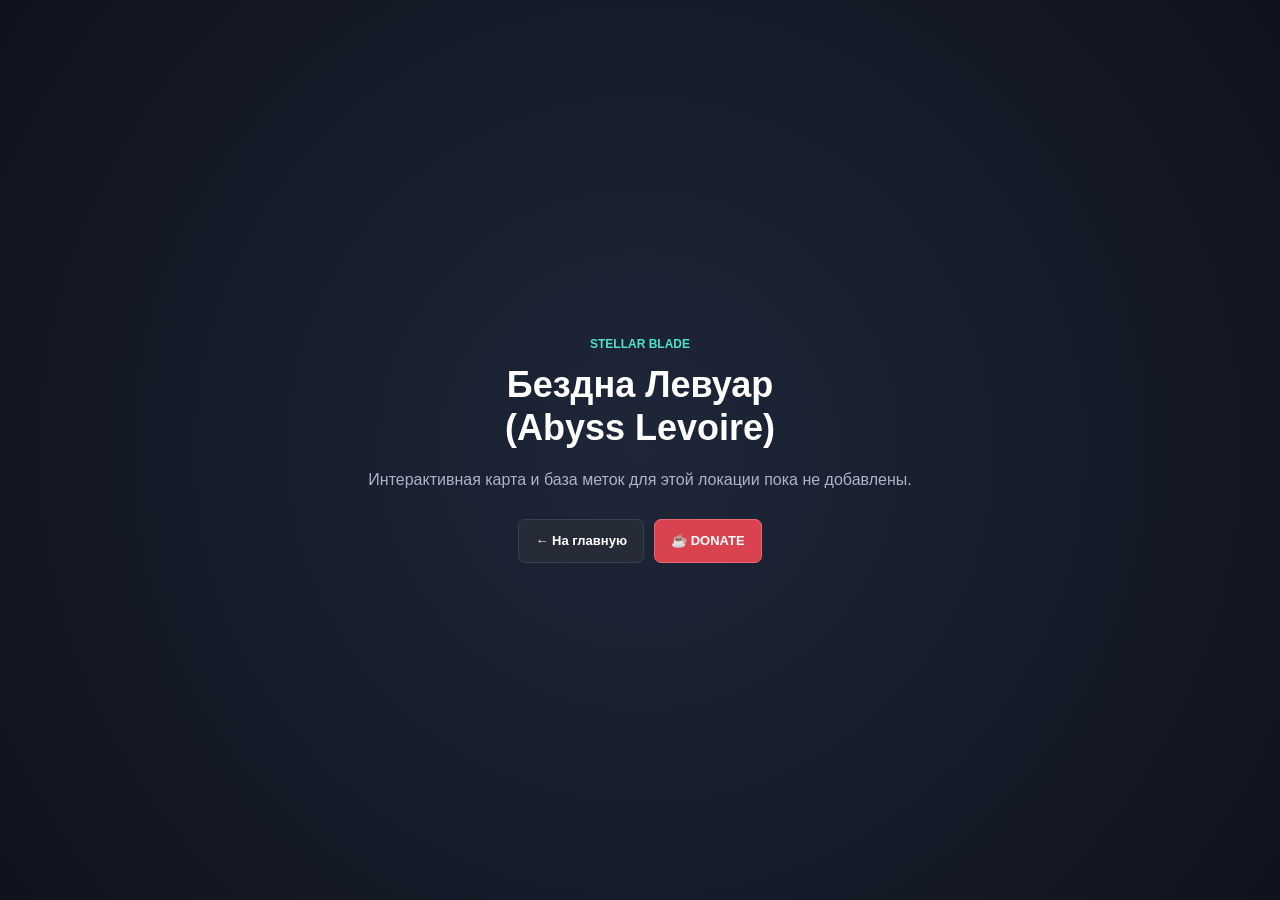
==== abyss_levoire.html @ 17b0b108 "update остальные карты" ====
<!DOCTYPE html>
<html lang="ru">
<head>
<meta charset="UTF-8">
<meta name="viewport" content="width=device-width, initial-scale=1.0">
<meta name="description" content="Интерактивная карта Stellar Blade — Бездна Левуар (Abyss Levoire).">
<link rel="icon" type="image/png" href="avatar-favicon.png">
<title>Интерактивная карта Stellar Blade — Бездна Левуар (Abyss Levoire)</title>
<style>
* { box-sizing:border-box; }
body {
    min-height:100vh; margin:0; padding:24px;
    display:grid; place-items:center;
    background:radial-gradient(circle at center, #1e2638 0%, #0f131d 100%);
    color:#e0e6ed; font-family:'Segoe UI',Tahoma,Geneva,Verdana,sans-serif;
}
main { width:min(100%, 560px); text-align:center; }
.eyebrow { margin:0 0 12px; color:#50e3c2; font-size:12px; font-weight:700; text-transform:uppercase; }
h1 { margin:0; color:#fff; font-size:clamp(25px, 6vw, 36px); line-height:1.2; }
.status { margin:18px 0 26px; color:#aab5c5; line-height:1.6; }
.actions { display:flex; justify-content:center; flex-wrap:wrap; gap:10px; }
.button {
    display:inline-flex; min-height:44px; align-items:center; justify-content:center;
    padding:10px 16px; border:1px solid #384152; border-radius:7px;
    background:#252b37; color:#fff; font-size:13px; font-weight:700;
    text-decoration:none; transition:filter .15s, transform .15s;
}
.button:hover { filter:brightness(1.15); transform:translateY(-1px); }
.button.donate { border-color:#ef6672; background:#d94350; }
</style>
</head>
<body>
<main>
    <p class="eyebrow">Stellar Blade</p>
    <h1>Бездна Левуар<br>(Abyss Levoire)</h1>
    <p class="status">Интерактивная карта и база меток для этой локации пока не добавлены.</p>
    <nav class="actions" aria-label="Навигация">
        <a class="button" href="index.html">← На главную</a>
        <a class="button donate" href="https://www.donationalerts.com/r/broskiplay" target="_blank" rel="noopener noreferrer">☕ DONATE</a>
    </nav>
</main>
</body>
</html>
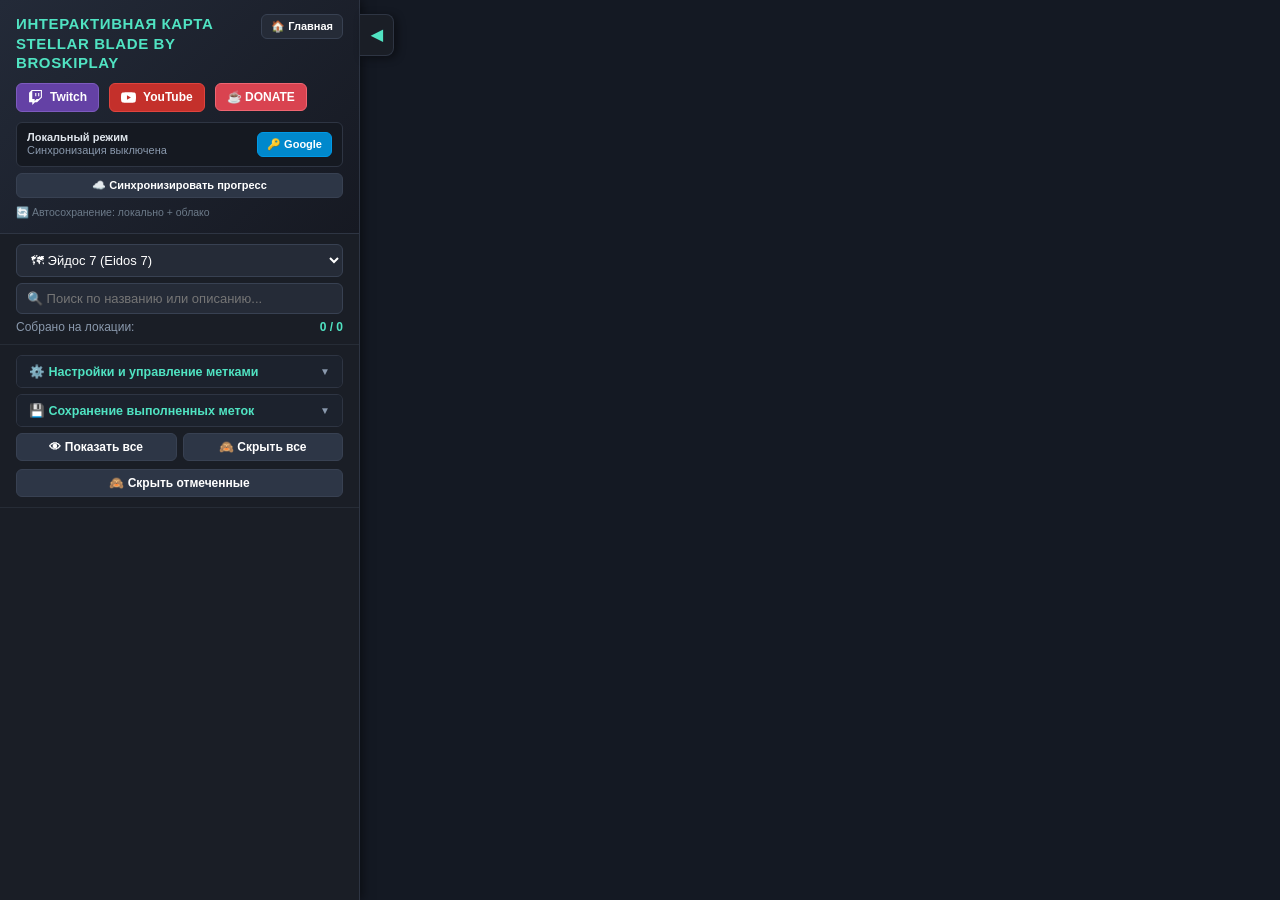
==== commit 99286c36: "update README.md" ====
--- a/abyss_levoire.html
+++ b/abyss_levoire.html
@@ -3,41 +3,1098 @@
 <head>
 <meta charset="UTF-8">
 <meta name="viewport" content="width=device-width, initial-scale=1.0">
+<link rel="icon" type="image/png" href="avatar-favicon.png">
 <meta name="description" content="Интерактивная карта Stellar Blade — Бездна Левуар (Abyss Levoire).">
-<link rel="icon" type="image/png" href="avatar-favicon.png">
-<title>Интерактивная карта Stellar Blade — Бездна Левуар (Abyss Levoire)</title>
+<title>Интерактивная карта Stellar Blade by BroskiPlay — Бездна Левуар (Abyss Levoire)</title>
+<script src="https://www.gstatic.com/firebasejs/10.8.0/firebase-app-compat.js"></script>
+<script src="https://www.gstatic.com/firebasejs/10.8.0/firebase-auth-compat.js"></script>
+<script src="https://www.gstatic.com/firebasejs/10.8.0/firebase-firestore-compat.js"></script>
+<script src="cloud-sync.js"></script>
+<link rel="stylesheet" href="https://unpkg.com/leaflet@1.9.4/dist/leaflet.css">
+<script src="https://unpkg.com/leaflet@1.9.4/dist/leaflet.js"></script>
 <style>
-* { box-sizing:border-box; }
-body {
-    min-height:100vh; margin:0; padding:24px;
-    display:grid; place-items:center;
-    background:radial-gradient(circle at center, #1e2638 0%, #0f131d 100%);
-    color:#e0e6ed; font-family:'Segoe UI',Tahoma,Geneva,Verdana,sans-serif;
-}
-main { width:min(100%, 560px); text-align:center; }
-.eyebrow { margin:0 0 12px; color:#50e3c2; font-size:12px; font-weight:700; text-transform:uppercase; }
-h1 { margin:0; color:#fff; font-size:clamp(25px, 6vw, 36px); line-height:1.2; }
-.status { margin:18px 0 26px; color:#aab5c5; line-height:1.6; }
-.actions { display:flex; justify-content:center; flex-wrap:wrap; gap:10px; }
-.button {
-    display:inline-flex; min-height:44px; align-items:center; justify-content:center;
-    padding:10px 16px; border:1px solid #384152; border-radius:7px;
-    background:#252b37; color:#fff; font-size:13px; font-weight:700;
-    text-decoration:none; transition:filter .15s, transform .15s;
-}
-.button:hover { filter:brightness(1.15); transform:translateY(-1px); }
-.button.donate { border-color:#ef6672; background:#d94350; }
+@font-face {
+    font-family: 'icomoon';
+    src: url('icons.woff?v=1') format('woff'), url('icons.ttf?v=1') format('truetype');
+    font-weight: normal; font-style: normal; font-display: block;
+}
+[class^="icon-"], [class*=" icon-"] {
+    font-family: 'icomoon' !important; speak: never; font-style: normal; font-weight: normal;
+    font-variant: normal; text-transform: none; line-height: 1;
+    -webkit-font-smoothing: antialiased; -moz-osx-font-smoothing: grayscale;
+}
+.icon-adams_clothes:before { content: "\e900"; color:#fff; }
+.icon-beta_core:before { content: "\e901"; color:#fff; }
+.icon-body_core:before { content: "\e902"; color:#fff; }
+.icon-boss:before { content: "\e903"; color:#fff; }
+.icon-box:before { content: "\e904"; color:#fff; }
+.icon-bulletin_board:before { content: "\e905"; color:#fff; }
+.icon-bulletin_board_request:before { content: "\e906"; color:#fff; }
+.icon-camp:before { content: "\e907"; color:#fff; }
+.icon-can:before { content: "\e908"; color:#fff; }
+.icon-data_bank:before { content: "\e909"; color:#fff; }
+.icon-drone_appearance:before { content: "\e90a"; color:#fff; }
+.icon-drone_upgrade_module:before { content: "\e90b"; color:#fff; }
+.icon-earrings:before { content: "\e90c"; color:#fff; }
+.icon-easter_egg:before { content: "\e90d"; color:#fff; }
+.icon-exospine:before { content: "\e90e"; color:#fff; }
+.icon-face_decoration:before { content: "\e90f"; color:#fff; }
+.icon-fast_travel:before { content: "\e910"; color:#fff; }
+.icon-fish:before { content: "\e911"; color:#fff; }
+.icon-gear:before { content: "\e912"; color:#fff; }
+.icon-hairstyle:before { content: "\e913"; color:#fff; }
+.icon-lilys_clothes:before { content: "\e914"; color:#fff; }
+.icon-lost_song:before { content: "\e915"; color:#fff; }
+.icon-main_quest:before { content: "\e916"; color:#fff; }
+.icon-memory_stick:before { content: "\e917"; color:#fff; }
+.icon-miscellaneous:before { content: "\e918"; color:#fff; }
+.icon-mission_item:before { content: "\e919"; color:#fff; }
+.icon-nano_suit:before { content: "\e91a"; color:#fff; }
+.icon-naytiba:before { content: "\e91b"; color:#fff; }
+.icon-omnibolt:before { content: "\e91c"; color:#fff; }
+.icon-passcode:before { content: "\e91d"; color:#fff; }
+.icon-photo_spot:before { content: "\e91e"; color:#fff; }
+.icon-point_of_interest:before { content: "\e91f"; color:#fff; }
+.icon-safehouse:before { content: "\e920"; color:#fff; }
+.icon-side_quest:before { content: "\e921"; color:#fff; }
+.icon-stellar_tear:before { content: "\e922"; color:#fff; }
+.icon-transition:before { content: "\e923"; color:#fff; }
+.icon-traversal:before { content: "\e924"; color:#fff; }
+.icon-tumbler_expansion_module:before { content: "\e925"; color:#fff; }
+.icon-vendor:before { content: "\e926"; color:#fff; }
+.icon-weapon_core:before { content: "\e927"; color:#fff; }
+
+.leaflet-control-attribution { display: none !important; }
+
+* { box-sizing:border-box; margin:0; padding:0; font-family:'Segoe UI',Tahoma,Geneva,Verdana,sans-serif; }
+body { display:flex; height:100vh; width:100vw; background:#141923; color:#e0e6ed; overflow:hidden; position:relative; }
+
+.social-links { display:flex; gap:10px; align-items:center; flex-wrap:wrap; }
+.social-btn {
+    display:inline-flex; align-items:center; gap:7px;
+    padding:6px 11px; border-radius:6px; font-size:12px; font-weight:700;
+    text-decoration:none; color:#fff; transition:transform .15s, filter .15s;
+    border:1px solid rgba(255,255,255,.15);
+}
+.social-btn:hover { transform:translateY(-1px); filter:brightness(1.12); }
+.social-btn svg { width:15px; height:15px; fill:currentColor; flex-shrink:0; }
+.social-twitch { background:#6441a5; border-color:#7d5bbe; }
+.social-youtube { background:#c4302b; border-color:#e0443e; }
+.social-donate { background:#d94350; border-color:#ef6672; }
+
+#sidebar {
+    width:360px; min-width:360px; height:100vh; background:#1a1e26;
+    border-right:1px solid #2e3543; display:flex; flex-direction:column;
+    z-index:1000; box-shadow:2px 0 10px rgba(0,0,0,.5);
+    transition:margin-left .3s ease; position:relative;
+}
+#sidebar.collapsed { margin-left:-360px; }
+
+#sidebar-toggle-btn {
+    position:fixed; top:14px; left:360px; z-index:1100;
+    width:34px; height:42px; background:#1a1e26; color:#50e3c2;
+    border:1px solid #2e3543; border-left:none; border-radius:0 8px 8px 0;
+    cursor:pointer; display:flex; align-items:center; justify-content:center;
+    font-size:15px; font-weight:bold; box-shadow:3px 2px 8px rgba(0,0,0,.45);
+    transition:left .3s ease, background .2s;
+}
+#sidebar-toggle-btn:hover { background:#252b37; }
+#sidebar.collapsed + #sidebar-toggle-btn { left:0; }
+
+.sidebar-header { padding:14px 16px; background:linear-gradient(135deg,#232a38,#161922); border-bottom:1px solid #2e3543; }
+.header-top-row { display:flex; align-items:flex-start; justify-content:space-between; gap:8px; margin-bottom:10px; }
+.sidebar-header h1 { font-size:15px; color:#50e3c2; line-height:1.3; text-transform:uppercase; letter-spacing:.6px; }
+.home-back-btn {
+    display:inline-flex; align-items:center; text-decoration:none; color:#fff; font-weight:600;
+    padding:5px 9px; border-radius:6px; font-size:11px; background:#252b37; border:1px solid #384152; flex-shrink:0;
+}
+.home-back-btn:hover { background:#3a4659; }
+.autosave-indicator { font-size:10.5px; color:#6c7a89; margin-top:8px; display:flex; align-items:center; justify-content:space-between; }
+.auth-mini-box { margin-top:10px; padding:8px 10px; background:#151921; border:1px solid #2e3543; border-radius:6px; display:flex; align-items:center; justify-content:space-between; gap:8px; }
+.auth-mini-info { display:flex; align-items:center; gap:8px; overflow:hidden; }
+.auth-mini-avatar { width:26px; height:26px; border-radius:50%; border:1px solid #50e3c2; display:none; flex-shrink:0; }
+.auth-mini-text { font-size:11px; color:#8a99ad; line-height:1.25; overflow:hidden; text-overflow:ellipsis; white-space:nowrap; }
+.auth-mini-text b { color:#e0e6ed; }
+.auth-mini-btn { width:auto !important; margin:0 !important; padding:5px 9px !important; font-size:11px !important; flex-shrink:0; }
+.cloud-sync-btn { margin:6px 0 0; padding:5px 8px; font-size:11px; }
+.cloud-sync-status { color:#8a99ad; font-size:11px; line-height:1.35; margin-top:5px; }
+
+.section { padding:10px 16px; border-bottom:1px solid #262c36; }
+select, input[type="text"], input[type="number"], textarea, button { width:100%; padding:7px 10px; background:#252b37; border:1px solid #384152; color:#fff; border-radius:6px; font-size:13px; margin-bottom:6px; }
+select:focus, input:focus, textarea:focus { outline:none; border-color:#50e3c2; }
+button { cursor:pointer; font-weight:600; transition:background .2s; background:#2d3646; }
+button:hover { background:#3a4659; }
+button.primary { background:#0088cc; border-color:#0099e6; }
+button.primary:hover { background:#0099e6; }
+button.success { background:#27ae60; border-color:#2ecc71; }
+button.success:hover { background:#2ecc71; }
+button.active-mode { background:#e67e22; border-color:#d35400; color:#fff; }
+.btn-group { display:flex; gap:6px; }
+.btn-group button { margin-bottom:0; padding:6px 8px; font-size:12px; }
+
+details.submenu { background:#151921; border:1px solid #2e3543; border-radius:6px; margin-bottom:6px; overflow:hidden; }
+details.submenu > summary { padding:8px 12px; cursor:pointer; font-weight:600; font-size:12.5px; color:#50e3c2; user-select:none; list-style:none; display:flex; align-items:center; justify-content:space-between; background:#1c222d; }
+details.submenu > summary::-webkit-details-marker { display:none; }
+details.submenu > summary::after { content:"▼"; font-size:10px; color:#8a99ad; transition:transform .2s; }
+details.submenu[open] > summary::after { transform:rotate(180deg); }
+details.submenu[open] > summary { border-bottom:1px solid #2e3543; }
+.submenu-body { padding:10px; font-size:12px; max-height:330px; overflow-y:auto; }
+
+details.nested-menu { background:#1a1f29; border:1px solid #283040; border-radius:5px; margin-bottom:6px; }
+details.nested-menu > summary { padding:6px 10px; cursor:pointer; font-weight:600; font-size:12px; color:#d0d7e1; user-select:none; list-style:none; display:flex; align-items:center; justify-content:space-between; }
+details.nested-menu > summary::-webkit-details-marker { display:none; }
+details.nested-menu > summary::after { content:"▸"; font-size:11px; color:#8a99ad; transition:transform .2s; }
+details.nested-menu[open] > summary::after { transform:rotate(90deg); }
+.nested-body { padding:8px 10px; border-top:1px solid #283040; }
+
+.calib-row { display:flex; align-items:center; justify-content:space-between; margin-bottom:5px; gap:4px; }
+.calib-row span { flex:1; color:#b0bac9; font-size:12px; }
+.calib-row button { width:auto; padding:3px 9px; margin:0; font-size:11px; }
+.filters-list { flex:1; overflow-y:auto; padding:8px 14px; display:grid; grid-template-columns:1fr; gap:4px; }
+.filter-item { display:flex; align-items:center; justify-content:space-between; padding:5px 9px; background:#232832; border-radius:6px; cursor:pointer; user-select:none; transition:background .15s; font-size:12.5px; }
+.filter-item:hover { background:#2c3340; }
+.filter-item.disabled { opacity:.38; }
+.filter-left { display:flex; align-items:center; gap:9px; overflow:hidden; }
+.filter-left span.cat-label { white-space:nowrap; overflow:hidden; text-overflow:ellipsis; }
+.filter-icon-box { width:24px; height:24px; border-radius:50%; display:flex; align-items:center; justify-content:center; font-size:12px; flex-shrink:0; border:1px solid rgba(255,255,255,.4); }
+.filter-icon-box span { display:block; line-height:1; }
+.badge { background:#161920; padding:2px 7px; border-radius:10px; font-size:11px; color:#8a99ad; flex-shrink:0; }
+#map { flex:1; height:100vh; background:#141923; }
+
+.custom-pin {
+    display:flex; align-items:center; justify-content:center;
+    width:28px; height:28px; border-radius:50% 50% 50% 0;
+    transform:rotate(-45deg); border:1.5px solid rgba(255,255,255,.85);
+    box-shadow:-2px 2px 5px rgba(0,0,0,.75); font-size:14px;
+    transition:transform .15s, opacity .2s, filter .2s, box-shadow .15s;
+}
+.custom-pin span { transform:rotate(45deg); display:inline-block; }
+.custom-pin:hover { transform:rotate(-45deg) scale(1.22); }
+.custom-pin.found { opacity:.32; filter:grayscale(85%); border-color:#666; }
+body.ctrl-pressed .custom-pin { cursor:move !important; box-shadow:0 0 10px #50e3c2; border-color:#50e3c2; }
+
+.leaflet-popup-content-wrapper { background:#1e232d; color:#fff; border:1px solid #384152; border-radius:8px; width:280px; }
+.leaflet-popup-content { margin:12px; width:254px !important; }
+.leaflet-popup-tip { background:#1e232d; }
+.popup-title { font-size:15px; font-weight:bold; margin-bottom:4px; color:#50e3c2; }
+.popup-cat { font-size:11px; color:#8a99ad; text-transform:uppercase; margin-bottom:8px; display:flex; align-items:center; gap:6px; }
+.popup-desc { font-size:12.5px; margin-bottom:10px; line-height:1.4; color:#d0d7e1; white-space:pre-line; }
+.popup-img { width:100%; border-radius:6px; margin-bottom:10px; border:1px solid #384152; cursor:zoom-in; display:block; }
+.popup-actions { display:flex; gap:8px; }
+.popup-actions button { padding:6px 10px; font-size:12px; margin:0; }
+.btn-found { background:#27ae60; border:none; }
+.btn-found:hover { background:#2ecc71; }
+.btn-delete { background:#c0392b; border:none; width:auto; }
+.btn-delete:hover { background:#e74c3c; }
+.panel-label { color:#50e3c2; font-weight:bold; margin-bottom:6px; }
+.panel-note { color:#8a99ad; font-size:11px; line-height:1.35; margin:4px 0 8px; }
+.status-msg { font-size:11px; padding:5px 8px; border-radius:4px; background:#12151c; color:#50e3c2; margin-top:6px; display:none; }
+@media (max-width:700px) {
+    body { height:100dvh; }
+    #sidebar {
+        position:absolute; inset:0 auto 0 0; width:min(360px, calc(100vw - 56px)); min-width:0;
+        height:100dvh; max-height:100dvh; overflow-y:auto; overscroll-behavior:contain;
+        transition:transform .3s ease;
+    }
+    #sidebar.collapsed { margin-left:0; transform:translateX(-100%); }
+    #sidebar-toggle-btn { top:max(12px, env(safe-area-inset-top)); left:min(360px, calc(100vw - 56px)); width:44px; height:48px; }
+    #map { height:100dvh; min-width:0; }
+    .leaflet-control-zoom a { width:44px; height:44px; line-height:44px; font-size:22px; }
+    select, input[type="text"], input[type="number"], textarea { min-height:44px; }
+    .btn-group button { min-height:44px; }
+    .filter-item { min-height:42px; }
+}
 </style>
 </head>
 <body>
-<main>
-    <p class="eyebrow">Stellar Blade</p>
-    <h1>Бездна Левуар<br>(Abyss Levoire)</h1>
-    <p class="status">Интерактивная карта и база меток для этой локации пока не добавлены.</p>
-    <nav class="actions" aria-label="Навигация">
-        <a class="button" href="index.html">← На главную</a>
-        <a class="button donate" href="https://www.donationalerts.com/r/broskiplay" target="_blank" rel="noopener noreferrer">☕ DONATE</a>
-    </nav>
-</main>
+
+<div id="sidebar">
+    <div class="sidebar-header">
+        <div class="header-top-row">
+            <h1>Интерактивная карта Stellar Blade by BroskiPlay</h1>
+            <a href="index.html" class="home-back-btn" title="Вернуться в главное меню">🏠 Главная</a>
+        </div>
+        <div class="social-links">
+            <a href="https://www.twitch.tv/broskiplay" target="_blank" rel="noopener noreferrer" class="social-btn social-twitch">
+                <svg viewBox="0 0 24 24"><path d="M11.571 4.714h1.715v5.143H11.57zm4.715 0H18v5.143h-1.714zM6 0L1.714 4.286v15.428h5.143V24l4.286-4.286h3.428L22.286 12V0zm14.571 11.143l-3.428 3.428h-3.429l-3 3v-3H6.857V1.714h13.714Z"/></svg>
+                <span>Twitch</span>
+            </a>
+            <a href="https://youtube.com/@broskiplayt" target="_blank" rel="noopener noreferrer" class="social-btn social-youtube">
+                <svg viewBox="0 0 24 24"><path d="M23.498 6.186a3.016 3.016 0 0 0-2.122-2.136C19.505 3.545 12 3.545 12 3.545s-7.505 0-9.377.505A3.017 3.017 0 0 0 .502 6.186C0 8.07 0 12 0 12s0 3.93.502 5.814a3.016 3.016 0 0 0 2.122 2.136c1.871.505 9.376.505 9.376.505s7.505 0 9.377-.505a3.015 3.015 0 0 0 2.122-2.136C24 15.93 24 12 24 12s0-3.93-.502-5.814zM9.545 15.568V8.432L15.818 12l-6.273 3.568z"/></svg>
+                <span>YouTube</span>
+            </a>
+            <a href="https://www.donationalerts.com/r/broskiplay" target="_blank" rel="noopener noreferrer" class="social-btn social-donate">☕ DONATE</a>
+        </div>
+        <div class="auth-mini-box">
+            <div class="auth-mini-info">
+                <img id="auth-avatar" class="auth-mini-avatar" src="" alt="Аватар пользователя">
+                <div id="auth-status" class="auth-mini-text"><b>Локальный режим</b><br><span>Синхронизация выключена</span></div>
+            </div>
+            <button id="auth-btn" class="primary auth-mini-btn" onclick="toggleGoogleAuth()">🔑 Google</button>
+        </div>
+        <button id="cloud-sync-btn" class="cloud-sync-btn" onclick="syncProgressToCloud()">☁️ Синхронизировать прогресс</button>
+        <div id="cloud-sync-status" class="cloud-sync-status" aria-live="polite"></div>
+        <div class="autosave-indicator">
+            <span>🔄 Автосохранение: локально + облако</span>
+            <span id="autosave-time"></span>
+        </div>
+    </div>
+
+    <div class="section">
+        <!-- Быстрый переход между отдельными HTML-файлами локаций -->
+        <select id="page-nav-selector" onchange="window.location.href = this.value">
+            <option value="eidos7.html">🗺 Эйдос 7 (Eidos 7)</option>
+            <option value="xion.html">🗺 Город Ксион (Xion City)</option>
+            <option value="wasteland.html">🗺 Пустошь (Wasteland)</option>
+            <option value="altess_levoire.html">🗺 Атлесс Левуар (Altess Levoire)</option>
+            <option value="matrix11.html">🗺 Матрица 11 (Matrix 11)</option>
+            <option value="great_desert.html">🗺 Великая пустыня (Great Desert)</option>
+            <option value="abyss_levoire.html">🗺 Бездна Левуар (Abyss Levoire)</option>
+            <option value="spire4.html">🗺 Шпиль 4 (Spire 4)</option>
+            <option value="eidos9.html">🗺 Эйдос 9 (Eidos 9)</option>
+        </select>
+        <input type="text" id="search-input" placeholder="🔍 Поиск по названию или описанию...">
+        <div style="font-size:12px;color:#8a99ad;display:flex;justify-content:space-between;">
+            <span>Собрано на локации:</span>
+            <b id="progress-counter" style="color:#50e3c2;">0 / 0</b>
+        </div>
+    </div>
+
+    <div class="section">
+        <details class="submenu">
+            <summary>⚙️ Настройки и управление метками</summary>
+            <div class="submenu-body">
+                <button id="toggle-add-btn" onclick="toggleAddMode()" style="margin-bottom:6px;">+ Добавить свою метку на карту</button>
+                <div class="panel-note">💡 Зажмите клавишу <b>Ctrl</b> и перетащите любую метку мышью, чтобы вручную настроить её местоположение.</div>
+
+                <details class="nested-menu">
+                    <summary>🔧 Подгонка и масштаб всех меток</summary>
+                    <div class="nested-body">
+                        <div class="calib-row"><span>Сдвиг по X:</span>
+                            <button onclick="shiftAllMarkers(-75,0)">◀◀</button><button onclick="shiftAllMarkers(-15,0)">◀</button>
+                            <button onclick="shiftAllMarkers(15,0)">▶</button><button onclick="shiftAllMarkers(75,0)">▶▶</button>
+                        </div>
+                        <div class="calib-row"><span>Сдвиг по Y:</span>
+                            <button onclick="shiftAllMarkers(0,75)">▲▲</button><button onclick="shiftAllMarkers(0,15)">▲</button>
+                            <button onclick="shiftAllMarkers(0,-15)">▼</button><button onclick="shiftAllMarkers(0,-75)">▼▼</button>
+                        </div>
+                        <div class="calib-row"><span>Ширина (X):</span>
+                            <button onclick="scaleMarkersAxis(0.98,1)">➖ Уже</button><button onclick="scaleMarkersAxis(1.02,1)">➕ Шире</button>
+                        </div>
+                        <div class="calib-row"><span>Высота (Y):</span>
+                            <button onclick="scaleMarkersAxis(1,0.98)">➖ Ниже</button><button onclick="scaleMarkersAxis(1,1.02)">➕ Выше</button>
+                        </div>
+                    </div>
+                </details>
+
+                <details class="nested-menu">
+                    <summary>📌 Управление импортированными метками</summary>
+                    <div class="nested-body">
+                        <label for="shift-step" style="display:block;margin-bottom:4px;color:#b0bac9;">Шаг сдвига (пиксели):</label>
+                        <input type="number" id="shift-step" value="25" min="1" step="1">
+                        <div class="calib-row"><span>По X (влево/вправо):</span>
+                            <button onclick="shiftImported(-1,0)">◀</button>
+                            <button onclick="shiftImported(1,0)">▶</button>
+                        </div>
+                        <div class="calib-row"><span>По Y (вверх/вниз):</span>
+                            <button onclick="shiftImported(0,1)">▲</button>
+                            <button onclick="shiftImported(0,-1)">▼</button>
+                        </div>
+                        <hr style="border-color:#283040;margin:8px 0;">
+                        <button onclick="mirrorImportedX()">⇄ Отразить по X (лево ↔ право)</button>
+                        <button onclick="mirrorImportedY()">⇅ Отразить по Y (верх ↔ низ)</button>
+                        <button onclick="resetImportedTransforms()">↩ Сбросить сдвиги и отражения</button>
+                        <hr style="border-color:#283040;margin:8px 0;">
+                        <button onclick="reloadDefaultMarkersFromFile()" class="primary">🔄 Перезагрузить метки из файла карты</button>
+                        <button onclick="deleteImportedMarkers()" style="background:#922b21;border-color:#c0392b;">🗑 Удалить импортированные метки</button>
+                    </div>
+                </details>
+
+                <details class="nested-menu">
+                    <summary>🗂 База меток этой карты (JSON)</summary>
+                    <div class="nested-body">
+                        <div class="panel-note">При импорте любые метки из файла автоматически привязываются к этой карте!</div>
+                        <div class="btn-group">
+                            <button onclick="exportData()">💾 Сохранить базу как...</button>
+                            <button onclick="document.getElementById('import-file').click()" class="primary">📂 Импорт базы</button>
+                        </div>
+                        <input type="file" id="import-file" style="display:none" accept=".json,application/json">
+                    </div>
+                </details>
+            </div>
+        </details>
+
+        <details class="submenu">
+            <summary>💾 Сохранение выполненных меток</summary>
+            <div class="submenu-body">
+                <div class="panel-label">Сохранение прогресса этой карты:</div>
+                <div class="btn-group" style="margin-bottom:6px;">
+                    <button class="success" onclick="exportFoundProgress()">💾 Сохранить как...</button>
+                    <button class="primary" onclick="document.getElementById('import-found-file').click()">📂 Загрузить</button>
+                </div>
+                <input type="file" id="import-found-file" style="display:none" accept=".json,application/json">
+                <div class="btn-group" style="margin-bottom:6px;">
+                    <button onclick="saveQuickCheckpoint()">📌 Сохранить сейв как...</button>
+                    <button onclick="loadQuickCheckpoint()">🔄 Из кэша</button>
+                </div>
+                <button onclick="resetFoundProgress()" style="background:#5c2828;border-color:#7d3434;font-size:11px;padding:5px;">✖ Сбросить выполненные метки</button>
+                <div id="status-msg" class="status-msg"></div>
+            </div>
+        </details>
+
+        <div class="btn-group">
+            <button onclick="setAllCategories(true)">👁 Показать все</button>
+            <button onclick="setAllCategories(false)">🙈 Скрыть все</button>
+        </div>
+        <div class="btn-group" style="margin-top: 8px;">
+            <button id="hide-found-markers-btn" onclick="toggleFoundMarkersVisibility()" aria-pressed="false">🙈 Скрыть отмеченные</button>
+        </div>
+    </div>
+
+    <div class="filters-list" id="filters-container"></div>
+</div>
+
+<button id="sidebar-toggle-btn" onclick="toggleSidebar()" title="Скрыть / показать боковое меню">◀</button>
+<div id="map"></div>
+
+<script>
+</script>
+
+<script>
+// =========================================================================
+// НАСТРОЙКИ ТЕКУЩЕЙ КАРТЫ
+// =========================================================================
+const CURRENT_MAP_CONFIG = {
+    id: "abyss-levoire",
+    name: "Бездна Левуар (Abyss Levoire)",
+    htmlFile: "abyss_levoire.html",
+    markersFile: "stellar_blade_abyss-levoire_markers.json",
+    image: "maps/Abyss Levoire.png",
+    width: 6585,
+    height: 9716,
+    sourceWidth: 8192,
+    sourceHeight: 8192
+};
+
+// Изолированные ключи памяти браузера ТОЛЬКО для этой карты (чтобы карты никогда не смешивались!)
+const STORAGE_KEY_MARKERS    = `sb_markers_${CURRENT_MAP_CONFIG.id}`;
+const STORAGE_KEY_FOUND      = `sb_found_${CURRENT_MAP_CONFIG.id}`;
+const STORAGE_KEY_CHECKPOINT = `sb_checkpoint_${CURRENT_MAP_CONFIG.id}`;
+
+const CATEGORIES = {
+    camp:{name:"Лагерь (Camp)",iconClass:"icon-camp",color:"#27ae60"},
+    fast_travel:{name:"Быстрое перемещение",iconClass:"icon-fast_travel",color:"#2ecc71"},
+    safehouse:{name:"Убежище (Safehouse)",iconClass:"icon-safehouse",color:"#16a085"},
+    can:{name:"Банка (Can)",iconClass:"icon-can",color:"#e74c3c"},
+    nano_suit:{name:"Нанокостюм (Nano Suit)",iconClass:"icon-nano_suit",color:"#9b59b6"},
+    exospine:{name:"Экзохребет (Exospine)",iconClass:"icon-exospine",color:"#d35400"},
+    gear:{name:"Модуль (Gear)",iconClass:"icon-gear",color:"#e67e22"},
+    body_core:{name:"Ядро тела (Body Core)",iconClass:"icon-body_core",color:"#2980b9"},
+    beta_core:{name:"Бета-ядро (Beta Core)",iconClass:"icon-beta_core",color:"#3498db"},
+    weapon_core:{name:"Ядро оружия (Weapon Core)",iconClass:"icon-weapon_core",color:"#c0392b"},
+    tumbler_expansion_module:{name:"Расширение фляги (Tumbler)",iconClass:"icon-tumbler_expansion_module",color:"#1abc9c"},
+    drone_upgrade_module:{name:"Модуль улучшения дрона",iconClass:"icon-drone_upgrade_module",color:"#00cec9"},
+    omnibolt:{name:"Омниболт (Omnibolt)",iconClass:"icon-omnibolt",color:"#f39c12"},
+    box:{name:"Ящик / Сундук (Box)",iconClass:"icon-box",color:"#d68910"},
+    passcode:{name:"Пароль / Код (Passcode)",iconClass:"icon-passcode",color:"#f1c40f"},
+    memory_stick:{name:"Флешка (Memory Stick)",iconClass:"icon-memory_stick",color:"#546de5"},
+    data_bank:{name:"Банк данных (Data Bank)",iconClass:"icon-data_bank",color:"#546de5"},
+    lost_song:{name:"Забытая песня (Lost Song)",iconClass:"icon-lost_song",color:"#e056fd"},
+    boss:{name:"Босс (Boss)",iconClass:"icon-boss",color:"#b71540"},
+    naytiba:{name:"Элитный Найтиба (Naytiba)",iconClass:"icon-naytiba",color:"#eb2f06"},
+    main_quest:{name:"Сюжетное задание",iconClass:"icon-main_quest",color:"#f6b93b"},
+    side_quest:{name:"Побочное задание",iconClass:"icon-side_quest",color:"#4a69bd"},
+    bulletin_board:{name:"Доска объявлений",iconClass:"icon-bulletin_board",color:"#60a3bc"},
+    bulletin_board_request:{name:"Запрос с доски",iconClass:"icon-bulletin_board_request",color:"#3c6382"},
+    mission_item:{name:"Квестовый предмет",iconClass:"icon-mission_item",color:"#fa983a"},
+    vendor:{name:"Торговец (Vendor)",iconClass:"icon-vendor",color:"#78e08f"},
+    fish:{name:"Рыбалка (Fish)",iconClass:"icon-fish",color:"#0a3d62"},
+    stellar_tear:{name:"Звездная слеза (Stellar Tear)",iconClass:"icon-stellar_tear",color:"#686de0"},
+    photo_spot:{name:"Фото-точка (Photo Spot)",iconClass:"icon-photo_spot",color:"#ff7979"},
+    earrings:{name:"Серьги (Earrings)",iconClass:"icon-earrings",color:"#badc58"},
+    face_decoration:{name:"Украшение лица",iconClass:"icon-face_decoration",color:"#f9ca24"},
+    hairstyle:{name:"Прическа (Hairstyle)",iconClass:"icon-hairstyle",color:"#f0932b"},
+    adams_clothes:{name:"Одежда Адама",iconClass:"icon-adams_clothes",color:"#95afc0"},
+    lilys_clothes:{name:"Одежда Лили",iconClass:"icon-lilys_clothes",color:"#ffbe76"},
+    drone_appearance:{name:"Облик дрона",iconClass:"icon-drone_appearance",color:"#7ed6df"},
+    point_of_interest:{name:"Точка интереса (POI)",iconClass:"icon-point_of_interest",color:"#636e72"},
+    transition:{name:"Переход между зонами",iconClass:"icon-transition",color:"#2d3436"},
+    traversal:{name:"Препятствие / Путь",iconClass:"icon-traversal",color:"#718093"},
+    easter_egg:{name:"Пасхалка (Easter Egg)",iconClass:"icon-easter_egg",color:"#8c7ae6"},
+    miscellaneous:{name:"Разное (Misc)",iconClass:"icon-miscellaneous",color:"#576574"}
+};
+
+let addMode = false;
+let mapInstance = null;
+let imageOverlay = null;
+const markersLayer = L.layerGroup();
+let markersData = loadJSON(STORAGE_KEY_MARKERS, []);
+let foundIds = loadJSON(STORAGE_KEY_FOUND, []);
+let activeCategories = Object.keys(CATEGORIES).reduce((acc,key)=>({...acc,[key]:true}),{});
+let hideFoundMarkers = false;
+const auth = firebase.auth();
+
+function loadJSON(key, fallback) {
+    try {
+        const parsed = JSON.parse(localStorage.getItem(key));
+        return parsed ?? fallback;
+    } catch (_) {
+        return fallback;
+    }
+}
+
+function toggleSidebar() {
+    const sidebar = document.getElementById("sidebar");
+    const btn = document.getElementById("sidebar-toggle-btn");
+    const isCollapsed = sidebar.classList.toggle("collapsed");
+    btn.textContent = isCollapsed ? "▶" : "◀";
+    setTimeout(() => {
+        if (mapInstance) mapInstance.invalidateSize();
+    }, 320);
+}
+
+if (window.matchMedia("(max-width: 700px)").matches) {
+    document.getElementById("sidebar").classList.add("collapsed");
+    document.getElementById("sidebar-toggle-btn").textContent = "▶";
+}
+
+function sanitizeMarkersList(list) {
+    return list
+        .filter(marker => marker && typeof marker === "object" && Number.isFinite(Number(marker.lat)) && Number.isFinite(Number(marker.lng)))
+        .map(marker => ({
+            ...marker,
+            id: marker.id ?? makeUniqueId(),
+            map: CURRENT_MAP_CONFIG.id,
+            lat: Number(marker.lat),
+            lng: Number(marker.lng),
+            category: CATEGORIES[marker.category] ? marker.category : "miscellaneous",
+            title: String(marker.title || CATEGORIES[marker.category]?.name || "Импортированная метка"),
+            desc: String(marker.desc || "")
+        }));
+}
+
+function normalizeFoundIds(ids) {
+    const markerIds = new Map(markersData.map(marker => [String(marker.id), marker.id]));
+    return Array.from(new Set(ids.map(id => markerIds.get(String(id)) ?? id)));
+}
+
+function setCloudSyncStatus(text) {
+    const status = document.getElementById("cloud-sync-status");
+    if (status) status.textContent = text;
+}
+
+async function loadPreboundMarkers() {
+    if (CURRENT_MAP_CONFIG.markersFile) {
+        const rawName = CURRENT_MAP_CONFIG.markersFile;
+        // Пробуем разные варианты кодирования пробелов и восклицательного знака для GitHub Pages
+        const urlsToTry = [
+            rawName,
+            encodeURI(rawName),
+            encodeURIComponent(rawName).replace(/!/g, "%21"),
+            "./" + rawName.replace(/ /g, "%20").replace(/!/g, "%21")
+        ];
+
+        for (const url of urlsToTry) {
+            try {
+                const response = await fetch(url + "?v=" + Date.now(), { cache: "no-store" });
+                if (response.ok) {
+                    const json = await response.json();
+                    const list = Array.isArray(json) ? json : json.markers;
+                    if (Array.isArray(list) && list.length > 0) {
+                        const fileMarkers = sanitizeMarkersList(list).map(marker => ({
+                            ...marker,
+                            lat: Number((marker.lat * CURRENT_MAP_CONFIG.height / CURRENT_MAP_CONFIG.sourceHeight).toFixed(2)),
+                            lng: Number((marker.lng * CURRENT_MAP_CONFIG.width / CURRENT_MAP_CONFIG.sourceWidth).toFixed(2))
+                        }));
+                        const cached = loadJSON(STORAGE_KEY_MARKERS, []);
+                        const customUserMarkers = Array.isArray(cached) ? cached.filter(marker => marker && marker.imported === false) : [];
+                        markersData = fileMarkers.concat(customUserMarkers);
+                        foundIds = normalizeFoundIds(foundIds);
+                        saveMarkers();
+                        renderMarkers();
+                        renderFilters();
+                        console.log(`✅ Загружено ${fileMarkers.length} меток из ${url}`);
+                        return;
+                    }
+                }
+            } catch (err) {
+                // Пробуем следующий вариант URL
+            }
+        }
+        console.error("❌ Не удалось найти JSON-файл ни по одному пути:", urlsToTry);
+    }
+
+    const cached = loadJSON(STORAGE_KEY_MARKERS, []);
+    if (Array.isArray(cached) && cached.length > 0) {
+        markersData = sanitizeMarkersList(cached);
+        foundIds = normalizeFoundIds(foundIds);
+        renderMarkers();
+        renderFilters();
+    }
+}
+
+async function reloadDefaultMarkersFromFile() {
+    if (!confirm("Перезагрузить все метки из исходного файла карты?")) return;
+    localStorage.removeItem(STORAGE_KEY_MARKERS);
+    await loadPreboundMarkers();
+    renderMarkers();
+    renderFilters();
+    showStatus("✅ Метки перезагружены из файла карты!");
+}
+
+auth.onAuthStateChanged(user => {
+    const statusEl = document.getElementById("auth-status");
+    const btnEl = document.getElementById("auth-btn");
+    const avatarEl = document.getElementById("auth-avatar");
+
+    if (user) {
+        statusEl.innerHTML = `<b>${escapeHtml(user.displayName || user.email || "Google")}</b><br><span style="color:#50e3c2;">● Облако активно</span>`;
+        btnEl.textContent = "🚪 Выйти";
+        btnEl.className = "auth-mini-btn";
+        btnEl.style.background = "#5c2828";
+        if (user.photoURL) {
+            avatarEl.src = user.photoURL;
+            avatarEl.style.display = "block";
+        }
+    } else {
+        statusEl.innerHTML = "<b>Локальный режим</b><br><span>Синхронизация выключена</span>";
+        btnEl.textContent = "🔑 Google";
+        btnEl.className = "primary auth-mini-btn";
+        btnEl.style.background = "";
+        avatarEl.style.display = "none";
+    }
+});
+
+function toggleGoogleAuth() {
+    if (auth.currentUser) {
+        auth.signOut();
+        return;
+    }
+    auth.signInWithPopup(new firebase.auth.GoogleAuthProvider()).catch(error => {
+        alert("Ошибка входа через Google: " + error.message);
+    });
+}
+
+function saveProgressToCloud() {
+    if (typeof window.saveMapProgressToCloud === "function") {
+        return window.saveMapProgressToCloud(CURRENT_MAP_CONFIG.id, foundIds);
+    }
+}
+
+async function syncProgressToCloud() {
+    const button = document.getElementById("cloud-sync-btn");
+    button.disabled = true;
+    setCloudSyncStatus("Синхронизация с Google...");
+    try {
+        const ids = await window.syncMapProgressToCloud(
+            CURRENT_MAP_CONFIG.id,
+            () => normalizeFoundIds(foundIds),
+            syncedIds => {
+                foundIds = normalizeFoundIds(syncedIds);
+                localStorage.setItem(STORAGE_KEY_FOUND, JSON.stringify(foundIds));
+                renderMarkers();
+                renderFilters();
+            }
+        );
+        setCloudSyncStatus(`Синхронизировано: ${normalizeFoundIds(ids || foundIds).length} меток.`);
+    } catch (error) {
+        setCloudSyncStatus(`Ошибка синхронизации: ${error.message || "проверьте вход и подключение"}`);
+        console.error("Не удалось синхронизировать прогресс с Google:", error);
+    } finally {
+        button.disabled = false;
+    }
+}
+
+window.addEventListener("keydown", e => {
+    if (e.key === "Control") document.body.classList.add("ctrl-pressed");
+});
+window.addEventListener("keyup", e => {
+    if (e.key === "Control") document.body.classList.remove("ctrl-pressed");
+});
+window.addEventListener("blur", () => document.body.classList.remove("ctrl-pressed"));
+
+async function initMap() {
+    document.getElementById("page-nav-selector").value = CURRENT_MAP_CONFIG.htmlFile;
+
+    mapInstance = L.map("map", {
+        crs: L.CRS.Simple,
+        minZoom: -5,
+        maxZoom: 4,
+        zoomSnap: 0.25,
+        attributionControl: false
+    });
+    markersLayer.addTo(mapInstance);
+    mapInstance.on("click", function(e) {
+        if (addMode) openCreateMarkerPopup(e.latlng.lat,e.latlng.lng);
+    });
+    await loadPreboundMarkers();
+    loadCurrentMapImage();
+    window.connectMapProgressSync(CURRENT_MAP_CONFIG.id, () => foundIds, ids => {
+        foundIds = normalizeFoundIds(ids);
+        localStorage.setItem(STORAGE_KEY_FOUND, JSON.stringify(foundIds));
+        renderMarkers();
+        renderFilters();
+        showStatus(`☁️ Синхронизировано с Google (${foundIds.length} меток)`);
+        setCloudSyncStatus(`Прогресс загружен из Google: ${foundIds.length} меток.`);
+    }, error => {
+        setCloudSyncStatus(`Ошибка загрузки из Google: ${error.message || "проверьте подключение"}`);
+    });
+
+    // Автосохранение в кэш каждые 3 минуты
+    setInterval(autoSaveToBrowserCache, 3 * 60 * 1000);
+    setInterval(saveProgressToCloud, 5 * 1000);
+}
+
+function autoSaveToBrowserCache() {
+    localStorage.setItem(STORAGE_KEY_MARKERS, JSON.stringify(markersData));
+    localStorage.setItem(STORAGE_KEY_FOUND, JSON.stringify(foundIds));
+    saveProgressToCloud();
+    const timeStr = new Date().toLocaleTimeString("ru-RU", { hour: "2-digit", minute: "2-digit" });
+    const indicator = document.getElementById("autosave-time");
+    if (indicator) indicator.textContent = `(${timeStr})`;
+}
+
+function createFallbackGridUrl(width,height) {
+    const canvas=document.createElement("canvas");
+    canvas.width=1024; canvas.height=Math.round(1024 * (height / width));
+    const ctx=canvas.getContext("2d");
+    ctx.fillStyle="#141923"; ctx.fillRect(0,0,canvas.width,canvas.height);
+    ctx.strokeStyle="#1e2636"; ctx.lineWidth=2;
+    for(let x=0;x<=canvas.width;x+=64){ctx.beginPath();ctx.moveTo(x,0);ctx.lineTo(x,canvas.height);ctx.stroke();}
+    for(let y=0;y<=canvas.height;y+=64){ctx.beginPath();ctx.moveTo(0,y);ctx.lineTo(canvas.width,y);ctx.stroke();}
+    ctx.fillStyle="#50e3c2";ctx.font="bold 22px sans-serif";ctx.textAlign="center";
+    ctx.fillText(`Положите файл "${CURRENT_MAP_CONFIG.image}" в папку`,canvas.width/2,canvas.height/2);
+    return canvas.toDataURL();
+}
+
+function loadCurrentMapImage() {
+    const cfg = CURRENT_MAP_CONFIG;
+    if (imageOverlay) mapInstance.removeLayer(imageOverlay);
+
+    const candidates = [cfg.image, ...(cfg.altImages || [])];
+    let tryIndex = 0;
+
+    function tryNextImage() {
+        if (tryIndex >= candidates.length) {
+            const bounds = [[0, 0], [cfg.height, cfg.width]];
+            imageOverlay = L.imageOverlay(createFallbackGridUrl(cfg.width, cfg.height), bounds).addTo(mapInstance);
+            mapInstance.fitBounds(bounds);
+            renderMarkers();
+            return;
+        }
+        const candidateSrc = candidates[tryIndex++];
+        const img = new Image();
+        img.onload = function() {
+            if (this.naturalWidth && this.naturalHeight) {
+                cfg.width = this.naturalWidth;
+                cfg.height = this.naturalHeight;
+            }
+            const bounds = [[0, 0], [cfg.height, cfg.width]];
+            imageOverlay = L.imageOverlay(candidateSrc, bounds).addTo(mapInstance);
+            mapInstance.fitBounds(bounds);
+            renderMarkers();
+        };
+        img.onerror = tryNextImage;
+        img.src = candidateSrc;
+    }
+
+    tryNextImage();
+    renderFilters();
+}
+
+function renderMarkers() {
+    markersLayer.clearLayers();
+    const query=document.getElementById("search-input").value.toLowerCase().trim();
+    let foundCount=0;
+
+    markersData.forEach(marker=>{
+        const isFound=foundIds.includes(marker.id);
+        if(isFound) foundCount++;
+        if(!activeCategories[marker.category]) return;
+        if(hideFoundMarkers && isFound) return;
+        if(query && !(marker.title||"").toLowerCase().includes(query) && !(marker.desc||"").toLowerCase().includes(query)) return;
+
+        const cat=CATEGORIES[marker.category]||CATEGORIES.miscellaneous;
+        const iconHtml=`<div class="custom-pin ${isFound?"found":""}" style="background-color:${cat.color};"><span class="${cat.iconClass}"></span></div>`;
+        const customIcon=L.divIcon({html:iconHtml,className:"",iconSize:[28,28],iconAnchor:[14,28],popupAnchor:[0,-28]});
+        const lMarker=L.marker([marker.lat,marker.lng],{icon:customIcon});
+
+        const imgHtml=marker.img
+            ? `<img src="${escapeAttr(marker.img)}" class="popup-img" onclick="window.open(this.src,'_blank')" title="Открыть изображение в полном размере">`
+            : "";
+        const popupHtml=`<div>
+            <div class="popup-cat"><span class="${cat.iconClass}"></span> ${escapeHtml(cat.name)}</div>
+            <div class="popup-title">${escapeHtml(marker.title||cat.name)}</div>
+            ${marker.desc?`<div class="popup-desc">${escapeHtml(marker.desc)}</div>`:""}
+            ${imgHtml}
+            <div class="popup-actions">
+                <button class="btn-found" onclick="toggleFound(${JSON.stringify(marker.id)})">${isFound?"✖ Снять отметку":"✔ Найдено!"}</button>
+                <button class="btn-delete" onclick="deleteMarker(${JSON.stringify(marker.id)})" title="Удалить метку">🗑</button>
+            </div>
+        </div>`;
+
+        lMarker.bindPopup(popupHtml);
+
+        lMarker.on("contextmenu", function(e) {
+            if (e.originalEvent) e.originalEvent.preventDefault();
+            toggleFound(marker.id);
+        });
+
+        lMarker.on("mousedown", function(e) {
+            const orig = e.originalEvent;
+            if (!orig || !orig.ctrlKey || orig.button !== 0) return;
+
+            L.DomEvent.stopPropagation(e);
+            L.DomEvent.preventDefault(e);
+            lMarker.closePopup();
+            mapInstance.dragging.disable();
+
+            function onMouseMove(moveEvent) {
+                lMarker.setLatLng(moveEvent.latlng);
+            }
+
+            function onMouseUp() {
+                mapInstance.off("mousemove", onMouseMove);
+                window.removeEventListener("mouseup", onMouseUp);
+                mapInstance.dragging.enable();
+
+                const newPos = lMarker.getLatLng();
+                marker.lat = Number(newPos.lat.toFixed(2));
+                marker.lng = Number(newPos.lng.toFixed(2));
+                saveMarkers();
+                showStatus(`✅ Позиция метки «${marker.title}» обновлена!`);
+            }
+
+            mapInstance.on("mousemove", onMouseMove);
+            window.addEventListener("mouseup", onMouseUp);
+        });
+
+        markersLayer.addLayer(lMarker);
+    });
+    document.getElementById("progress-counter").textContent=`${foundCount} / ${markersData.length}`;
+}
+
+function escapeHtml(value) {
+    return String(value).replace(/[&<>"']/g,ch=>({"&":"&amp;","<":"&lt;",">":"&gt;",'"':"&quot;","'":"&#39;"}[ch]));
+}
+function escapeAttr(value) { return escapeHtml(value); }
+
+function renderFilters() {
+    const container=document.getElementById("filters-container");
+    container.innerHTML="";
+    Object.keys(CATEGORIES).forEach(catKey=>{
+        const cat=CATEGORIES[catKey];
+        const inCat=markersData.filter(m=>m.category===catKey);
+        if(!inCat.length) return;
+        const foundCount=inCat.filter(m=>foundIds.includes(m.id)).length;
+        const isActive=activeCategories[catKey];
+        const div=document.createElement("div");
+        div.className=`filter-item ${isActive?"":"disabled"}`;
+        div.onclick=()=>toggleCategory(catKey,!activeCategories[catKey]);
+        div.innerHTML=`<div class="filter-left"><div class="filter-icon-box" style="background-color:${cat.color};"><span class="${cat.iconClass}"></span></div><span class="cat-label" title="${escapeAttr(cat.name)}">${escapeHtml(cat.name)}</span></div><span class="badge">${foundCount}/${inCat.length}</span>`;
+        container.appendChild(div);
+    });
+}
+
+function shiftAllMarkers(dx,dy) {
+    markersData.forEach(m=>{
+        m.lng=Number((m.lng+dx).toFixed(2));
+        m.lat=Number((m.lat+dy).toFixed(2));
+    });
+    saveMarkers();renderMarkers();
+}
+
+function scaleMarkersAxis(factorX,factorY) {
+    if(!markersData.length) return;
+    const minLat=Math.min(...markersData.map(m=>m.lat));
+    const minLng=Math.min(...markersData.map(m=>m.lng));
+    markersData.forEach(m=>{
+        m.lat=Number((minLat+(m.lat-minLat)*factorY).toFixed(2));
+        m.lng=Number((minLng+(m.lng-minLng)*factorX).toFixed(2));
+    });
+    saveMarkers();renderMarkers();
+}
+
+function toggleCategory(key,state) {
+    activeCategories[key]=state;renderMarkers();renderFilters();
+}
+function setAllCategories(state) {
+    Object.keys(CATEGORIES).forEach(k=>activeCategories[k]=state);
+    renderMarkers();renderFilters();
+}
+function toggleFoundMarkersVisibility() {
+    hideFoundMarkers = !hideFoundMarkers;
+    const button = document.getElementById("hide-found-markers-btn");
+    button.textContent = hideFoundMarkers ? "👁 Показать отмеченные" : "🙈 Скрыть отмеченные";
+    button.setAttribute("aria-pressed", String(hideFoundMarkers));
+    renderMarkers();
+}
+function toggleFound(id) {
+    if(foundIds.includes(id)) foundIds=foundIds.filter(x=>x!==id);
+    else foundIds.push(id);
+    localStorage.setItem(STORAGE_KEY_FOUND,JSON.stringify(foundIds));
+    saveProgressToCloud();
+    renderMarkers();renderFilters();
+}
+function deleteMarker(id) {
+    if(!confirm("Удалить эту метку?")) return;
+    markersData=markersData.filter(m=>m.id!==id);
+    foundIds=foundIds.filter(x=>x!==id);
+    saveMarkers();localStorage.setItem(STORAGE_KEY_FOUND,JSON.stringify(foundIds));
+    saveProgressToCloud();
+    renderMarkers();renderFilters();
+}
+function toggleAddMode() {
+    addMode=!addMode;
+    const btn=document.getElementById("toggle-add-btn");
+    if(addMode){btn.classList.add("active-mode");btn.textContent="🎯 Кликните на карту для добавления";document.getElementById("map").style.cursor="crosshair";}
+    else{btn.classList.remove("active-mode");btn.textContent="+ Добавить свою метку на карту";document.getElementById("map").style.cursor="grab";}
+}
+function openCreateMarkerPopup(lat,lng) {
+    const options=Object.keys(CATEGORIES).map(k=>`<option value="${k}">${escapeHtml(CATEGORIES[k].name)}</option>`).join("");
+    const html=`<div><div class="popup-title" style="margin-bottom:8px;">Добавить метку</div>
+        <select id="new-cat">${options}</select>
+        <input type="text" id="new-title" placeholder="Название предмета">
+        <textarea id="new-desc" rows="2" placeholder="Описание..."></textarea>
+        <button class="primary" onclick="saveNewMarker(${lat},${lng})">Сохранить</button></div>`;
+    L.popup().setLatLng([lat,lng]).setContent(html).openOn(mapInstance);
+}
+function saveNewMarker(lat,lng) {
+    const category=document.getElementById("new-cat").value;
+    const title=document.getElementById("new-title").value.trim()||CATEGORIES[category].name;
+    const desc=document.getElementById("new-desc").value.trim();
+    markersData.push({id:makeUniqueId(),map:CURRENT_MAP_CONFIG.id,lat:Number(lat.toFixed(2)),lng:Number(lng.toFixed(2)),category,title,desc,imported:false});
+    saveMarkers();mapInstance.closePopup();renderMarkers();renderFilters();
+}
+function makeUniqueId() {
+    if(window.crypto && crypto.randomUUID) return crypto.randomUUID();
+    return Date.now()+Math.random();
+}
+function saveMarkers() {
+    localStorage.setItem(STORAGE_KEY_MARKERS,JSON.stringify(markersData));
+}
+
+async function saveJsonWithDialog(dataObj, suggestedName) {
+    const jsonString = JSON.stringify(dataObj, null, 2);
+    if (window.showSaveFilePicker) {
+        try {
+            const handle = await window.showSaveFilePicker({
+                suggestedName: suggestedName,
+                types: [{ description: "JSON файл сохранения", accept: { "application/json": [".json"] } }]
+            });
+            const writable = await handle.createWritable();
+            await writable.write(jsonString);
+            await writable.close();
+            showStatus(`✅ Файл «${handle.name}» сохранен!`);
+            return;
+        } catch (err) {
+            if (err.name === "AbortError") return;
+        }
+    }
+    const customName = prompt("Введите имя файла для сохранения:", suggestedName);
+    if (!customName) return;
+    const finalName = customName.endsWith(".json") ? customName : customName + ".json";
+    const blob = new Blob([jsonString], { type: "application/json" });
+    const url = URL.createObjectURL(blob);
+    const a = document.createElement("a");
+    a.href = url; a.download = finalName; a.click();
+    setTimeout(() => URL.revokeObjectURL(url), 1000);
+}
+
+function exportData() {
+    saveJsonWithDialog({markers:markersData,found:foundIds}, `stellar_blade_${CURRENT_MAP_CONFIG.id}_data.json`);
+}
+
+// ИСПРАВЛЕННЫЙ ИМПОРТ: Все импортируемые метки принудительно привязываются к текущей открытой HTML-карте!
+function importData(event) {
+    const file=event.target.files && event.target.files[0];
+    if(!file) return;
+    const reader=new FileReader();
+    reader.onload=function(e){
+        try {
+            const imported=JSON.parse(e.target.result);
+            const rawList = Array.isArray(imported) ? imported : imported.markers;
+            if(!Array.isArray(rawList)) throw new Error("В JSON нет массива меток (markers).");
+
+            let validMarkers=rawList.map((m,index)=>{
+                if(!m || typeof m!=="object" || !Number.isFinite(Number(m.lat)) || !Number.isFinite(Number(m.lng))) {
+                    throw new Error(`Некорректные координаты у метки ${index+1}.`);
+                }
+                return {
+                    ...m,
+                    id:m.id ?? makeUniqueId(),
+                    // Принудительно привязываем импортированные метки к текущей карте.
+                    map:CURRENT_MAP_CONFIG.id,
+                    lat:Number(m.lat),
+                    lng:Number(m.lng),
+                    category:CATEGORIES[m.category]?m.category:"miscellaneous",
+                    title:String(m.title||CATEGORIES[m.category]?.name||"Импортированная метка"),
+                    desc:String(m.desc||""),
+                    imported:true,
+                    _importBaseLat:Number(m.lat),
+                    _importBaseLng:Number(m.lng)
+                };
+            });
+
+            // Если координаты в файле маленькие (например до 1500), а картинка карты огромная (например 4000+ или 8000+),
+            // автоматически растягиваем координаты под реальный размер текущей картинки карты!
+            const maxLat = Math.max(...validMarkers.map(m => m.lat));
+            const maxLng = Math.max(...validMarkers.map(m => m.lng));
+            const cfg = CURRENT_MAP_CONFIG;
+            if (cfg.width > 1800 && maxLat <= 1500 && maxLng <= 1500) {
+                const scaleX = cfg.width / 1024;
+                const scaleY = cfg.height / 1024;
+                validMarkers.forEach(m => {
+                    m.lat = Number((m.lat * scaleY).toFixed(2));
+                    m.lng = Number((m.lng * scaleX).toFixed(2));
+                    m._importBaseLat = m.lat;
+                    m._importBaseLng = m.lng;
+                });
+            }
+
+            // Оставляем ручные метки этой карты и заменяем только импортированные
+            markersData = markersData.filter(m => !m.imported).concat(validMarkers);
+            if(Array.isArray(imported.found)) foundIds = Array.from(new Set([...foundIds, ...imported.found]));
+            saveMarkers();
+            localStorage.setItem(STORAGE_KEY_FOUND, JSON.stringify(foundIds));
+            saveProgressToCloud();
+            renderMarkers();renderFilters();
+            alert(`Успешно импортировано меток на карту «${CURRENT_MAP_CONFIG.name}»: ${validMarkers.length}!`);
+        } catch(err) {
+            alert("Ошибка чтения JSON: "+(err.message||"неверный формат файла"));
+        } finally {
+            event.target.value="";
+        }
+    };
+    reader.readAsText(file);
+}
+
+function buildProgressPayload() {
+    return {
+        app: "stellar_blade_map_progress",
+        map: CURRENT_MAP_CONFIG.id,
+        updatedAt: new Date().toISOString(),
+        foundCount: foundIds.length,
+        found: foundIds
+    };
+}
+
+function exportFoundProgress() {
+    saveJsonWithDialog(buildProgressPayload(), `stellar_blade_${CURRENT_MAP_CONFIG.id}_progress.json`);
+}
+
+function importFoundProgress(event) {
+    const file = event.target.files && event.target.files[0];
+    if(!file) return;
+    const reader = new FileReader();
+    reader.onload = function(e) {
+        try {
+            const data = JSON.parse(e.target.result);
+            const list = Array.isArray(data) ? data : (Array.isArray(data.found) ? data.found : null);
+            if(!list) throw new Error("Файл не содержит список выполненных меток (found).");
+            foundIds = Array.from(new Set([...foundIds, ...list]));
+            localStorage.setItem(STORAGE_KEY_FOUND, JSON.stringify(foundIds));
+            saveProgressToCloud();
+            renderMarkers();renderFilters();
+            alert(`Прогресс загружен! Всего отмечено: ${foundIds.length}.`);
+        } catch(err) {
+            alert("Ошибка загрузки прогресса: " + (err.message || "неверный файл"));
+        } finally {
+            event.target.value = "";
+        }
+    };
+    reader.readAsText(file);
+}
+
+function showStatus(text) {
+    const el = document.getElementById("status-msg");
+    if (!el) return;
+    el.style.display = "block";
+    el.textContent = text;
+}
+
+function saveQuickCheckpoint() {
+    const payload = buildProgressPayload();
+    localStorage.setItem(STORAGE_KEY_CHECKPOINT, JSON.stringify(payload));
+    saveJsonWithDialog(payload, `stellar_blade_${CURRENT_MAP_CONFIG.id}_checkpoint.json`);
+}
+
+function loadQuickCheckpoint() {
+    const raw = localStorage.getItem(STORAGE_KEY_CHECKPOINT);
+    if(!raw) { alert("Быстрый сейв в кэше для этой карты пока не создан."); return; }
+    try {
+        const data = JSON.parse(raw);
+        if(Array.isArray(data.found)) {
+            foundIds = data.found;
+            localStorage.setItem(STORAGE_KEY_FOUND, JSON.stringify(foundIds));
+            saveProgressToCloud();
+            renderMarkers();renderFilters();
+            showStatus(`✅ Восстановлено выполненных меток: ${foundIds.length}`);
+        }
+    } catch(_) {
+        alert("Ошибка чтения быстрого сейва.");
+    }
+}
+
+function resetFoundProgress() {
+    if(!confirm("Сбросить все отметки выполненных меток на этой карте?")) return;
+    foundIds = [];
+    localStorage.setItem(STORAGE_KEY_FOUND, JSON.stringify(foundIds));
+    saveProgressToCloud();
+    renderMarkers();renderFilters();
+}
+
+function getShiftStep() {
+    const value=Number(document.getElementById("shift-step").value);
+    if(!Number.isFinite(value)||value<=0){alert("Шаг сдвига должен быть больше нуля.");return null;}
+    return value;
+}
+function shiftImported(dx,dy) {
+    const step=getShiftStep();if(step===null)return;
+    const list=markersData.filter(m=>m.imported);
+    if(!list.length){alert("На этой локации нет импортированных меток.");return;}
+    list.forEach(m=>{
+        m.lng=Number((m.lng+dx*step).toFixed(2));
+        m.lat=Number((m.lat+dy*step).toFixed(2));
+    });
+    saveMarkers();renderMarkers();
+}
+function mirrorImportedX() {
+    const cfg=CURRENT_MAP_CONFIG;
+    const list=markersData.filter(m=>m.imported);
+    if(!list.length){alert("Нет импортированных меток для отражения.");return;}
+    list.forEach(m=>m.lng=Number((cfg.width-m.lng).toFixed(2)));
+    saveMarkers();renderMarkers();
+}
+function mirrorImportedY() {
+    const cfg=CURRENT_MAP_CONFIG;
+    const list=markersData.filter(m=>m.imported);
+    if(!list.length){alert("Нет импортированных меток для отражения.");return;}
+    list.forEach(m=>m.lat=Number((cfg.height-m.lat).toFixed(2)));
+    saveMarkers();renderMarkers();
+}
+function resetImportedTransforms() {
+    const list=markersData.filter(m=>m.imported && Number.isFinite(m._importBaseLat) && Number.isFinite(m._importBaseLng));
+    if(!list.length){alert("Нет исходных координат для сброса.");return;}
+    list.forEach(m=>{m.lat=m._importBaseLat;m.lng=m._importBaseLng;});
+    saveMarkers();renderMarkers();
+}
+function deleteImportedMarkers() {
+    const list=markersData.filter(m=>m.imported);
+    if(!list.length){alert("На этой локации нет импортированных меток.");return;}
+    if(!confirm(`Удалить ${list.length} импортированных меток с этой карты?`))return;
+    const ids=new Set(list.map(m=>m.id));
+    markersData=markersData.filter(m=>!m.imported);
+    foundIds=foundIds.filter(id=>!ids.has(id));
+    saveMarkers();localStorage.setItem(STORAGE_KEY_FOUND,JSON.stringify(foundIds));
+    saveProgressToCloud();
+    renderMarkers();renderFilters();
+}
+
+document.getElementById("search-input").addEventListener("input",renderMarkers);
+document.getElementById("import-file").addEventListener("change",importData);
+document.getElementById("import-found-file").addEventListener("change",importFoundProgress);
+window.onload=initMap;
+</script>
 </body>
-</html>+</html>
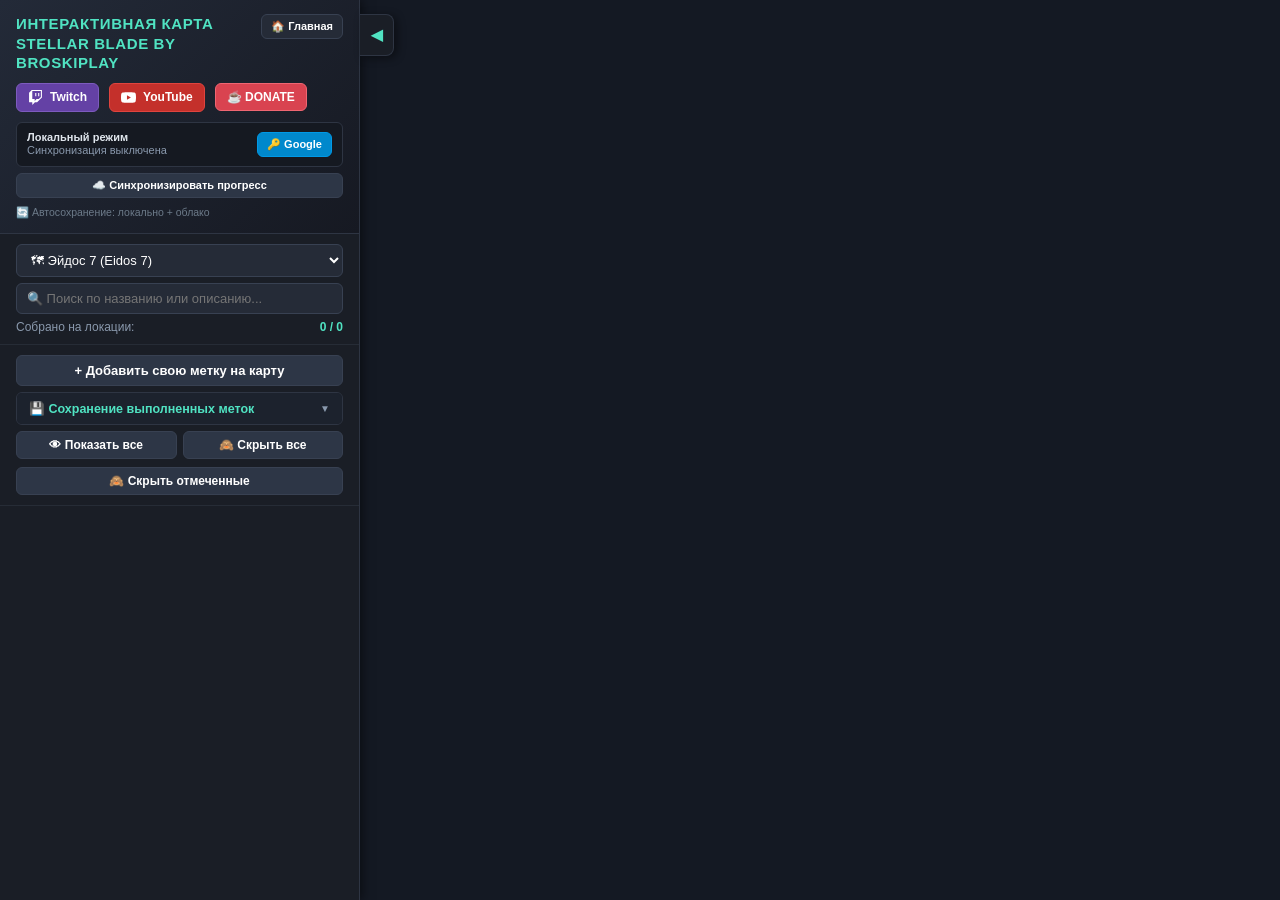
==== commit 15fed76e: "update" ====
--- a/abyss_levoire.html
+++ b/abyss_levoire.html
@@ -10,6 +10,7 @@
 <script src="https://www.gstatic.com/firebasejs/10.8.0/firebase-auth-compat.js"></script>
 <script src="https://www.gstatic.com/firebasejs/10.8.0/firebase-firestore-compat.js"></script>
 <script src="cloud-sync.js"></script>
+<script src="map-access.js"></script>
 <link rel="stylesheet" href="https://unpkg.com/leaflet@1.9.4/dist/leaflet.css">
 <script src="https://unpkg.com/leaflet@1.9.4/dist/leaflet.js"></script>
 <style>
@@ -261,11 +262,11 @@
     </div>
 
     <div class="section">
-        <details class="submenu">
+        <button id="toggle-add-btn" onclick="toggleAddMode()" style="margin-bottom:6px;">+ Добавить свою метку на карту</button>
+        <details class="submenu owner-only" data-owner-only hidden>
             <summary>⚙️ Настройки и управление метками</summary>
             <div class="submenu-body">
-                <button id="toggle-add-btn" onclick="toggleAddMode()" style="margin-bottom:6px;">+ Добавить свою метку на карту</button>
-                <div class="panel-note">💡 Зажмите клавишу <b>Ctrl</b> и перетащите любую метку мышью, чтобы вручную настроить её местоположение.</div>
+                <div class="panel-note" data-owner-only hidden>💡 Зажмите клавишу <b>Ctrl</b> и перетащите любую метку мышью, чтобы вручную настроить её местоположение.</div>
 
                 <details class="nested-menu">
                     <summary>🔧 Подгонка и масштаб всех меток</summary>
@@ -375,11 +376,13 @@
     sourceWidth: 8192,
     sourceHeight: 8192
 };
+localStorage.setItem("sb_last_map", CURRENT_MAP_CONFIG.htmlFile);
 
 // Изолированные ключи памяти браузера ТОЛЬКО для этой карты (чтобы карты никогда не смешивались!)
 const STORAGE_KEY_MARKERS    = `sb_markers_${CURRENT_MAP_CONFIG.id}`;
 const STORAGE_KEY_FOUND      = `sb_found_${CURRENT_MAP_CONFIG.id}`;
 const STORAGE_KEY_CHECKPOINT = `sb_checkpoint_${CURRENT_MAP_CONFIG.id}`;
+const userMarkersStorageKey = uid => `sb_user_markers_${CURRENT_MAP_CONFIG.id}_${uid}`;
 
 const CATEGORIES = {
     camp:{name:"Лагерь (Camp)",iconClass:"icon-camp",color:"#27ae60"},
@@ -429,6 +432,9 @@
 let imageOverlay = null;
 const markersLayer = L.layerGroup();
 let markersData = loadJSON(STORAGE_KEY_MARKERS, []);
+let markersLoaded = false;
+let activeCustomMarkerUid = null;
+let syncingCustomMarkers = false;
 let foundIds = loadJSON(STORAGE_KEY_FOUND, []);
 let activeCategories = Object.keys(CATEGORIES).reduce((acc,key)=>({...acc,[key]:true}),{});
 let hideFoundMarkers = false;
@@ -534,9 +540,13 @@
 }
 
 async function reloadDefaultMarkersFromFile() {
+    if (!window.isMapOwner()) return;
     if (!confirm("Перезагрузить все метки из исходного файла карты?")) return;
     localStorage.removeItem(STORAGE_KEY_MARKERS);
     await loadPreboundMarkers();
+    markersLoaded = true;
+    activeCustomMarkerUid = null;
+    await activateCustomMarkersForUser(auth.currentUser).catch(reportCustomMarkerSyncError);
     renderMarkers();
     renderFilters();
     showStatus("✅ Метки перезагружены из файла карты!");
@@ -563,6 +573,10 @@
         btnEl.style.background = "";
         avatarEl.style.display = "none";
     }
+});
+
+window.addEventListener("map-auth-state-changed", event => {
+    if (markersLoaded) activateCustomMarkersForUser(event.detail.user).catch(reportCustomMarkerSyncError);
 });
 
 function toggleGoogleAuth() {
@@ -628,6 +642,8 @@
         if (addMode) openCreateMarkerPopup(e.latlng.lat,e.latlng.lng);
     });
     await loadPreboundMarkers();
+    markersLoaded = true;
+    await activateCustomMarkersForUser(auth.currentUser).catch(reportCustomMarkerSyncError);
     loadCurrentMapImage();
     window.connectMapProgressSync(CURRENT_MAP_CONFIG.id, () => foundIds, ids => {
         foundIds = normalizeFoundIds(ids);
@@ -643,6 +659,7 @@
     // Автосохранение в кэш каждые 3 минуты
     setInterval(autoSaveToBrowserCache, 3 * 60 * 1000);
     setInterval(saveProgressToCloud, 5 * 1000);
+    setInterval(() => syncCustomMarkersWithGoogle().catch(reportCustomMarkerSyncError), 30 * 1000);
 }
 
 function autoSaveToBrowserCache() {
@@ -729,7 +746,7 @@
             ${imgHtml}
             <div class="popup-actions">
                 <button class="btn-found" onclick="toggleFound(${JSON.stringify(marker.id)})">${isFound?"✖ Снять отметку":"✔ Найдено!"}</button>
-                <button class="btn-delete" onclick="deleteMarker(${JSON.stringify(marker.id)})" title="Удалить метку">🗑</button>
+                ${window.isMapOwner() && marker.imported?`<button class="btn-delete" onclick="deleteMarker(${JSON.stringify(marker.id)})" title="Удалить метку">🗑</button>`:""}
             </div>
         </div>`;
 
@@ -742,7 +759,7 @@
 
         lMarker.on("mousedown", function(e) {
             const orig = e.originalEvent;
-            if (!orig || !orig.ctrlKey || orig.button !== 0) return;
+            if (!window.isMapOwner() || !orig || !orig.ctrlKey || orig.button !== 0) return;
 
             L.DomEvent.stopPropagation(e);
             L.DomEvent.preventDefault(e);
@@ -797,6 +814,7 @@
 }
 
 function shiftAllMarkers(dx,dy) {
+    if (!window.isMapOwner()) return;
     markersData.forEach(m=>{
         m.lng=Number((m.lng+dx).toFixed(2));
         m.lat=Number((m.lat+dy).toFixed(2));
@@ -805,6 +823,7 @@
 }
 
 function scaleMarkersAxis(factorX,factorY) {
+    if (!window.isMapOwner()) return;
     if(!markersData.length) return;
     const minLat=Math.min(...markersData.map(m=>m.lat));
     const minLng=Math.min(...markersData.map(m=>m.lng));
@@ -837,6 +856,8 @@
     renderMarkers();renderFilters();
 }
 function deleteMarker(id) {
+    if (!window.isMapOwner()) return;
+    if (!markersData.some(marker => marker.id === id && marker.imported)) return;
     if(!confirm("Удалить эту метку?")) return;
     markersData=markersData.filter(m=>m.id!==id);
     foundIds=foundIds.filter(x=>x!==id);
@@ -863,7 +884,8 @@
     const category=document.getElementById("new-cat").value;
     const title=document.getElementById("new-title").value.trim()||CATEGORIES[category].name;
     const desc=document.getElementById("new-desc").value.trim();
-    markersData.push({id:makeUniqueId(),map:CURRENT_MAP_CONFIG.id,lat:Number(lat.toFixed(2)),lng:Number(lng.toFixed(2)),category,title,desc,imported:false});
+    const isOwner = window.isMapOwner();
+    markersData.push({id:makeUniqueId(),map:CURRENT_MAP_CONFIG.id,lat:Number(lat.toFixed(2)),lng:Number(lng.toFixed(2)),category,title,desc,imported:isOwner,...(isOwner?{}:{ownerUid:auth.currentUser?.uid || "guest"})});
     saveMarkers();mapInstance.closePopup();renderMarkers();renderFilters();
 }
 function makeUniqueId() {
@@ -872,6 +894,64 @@
 }
 function saveMarkers() {
     localStorage.setItem(STORAGE_KEY_MARKERS,JSON.stringify(markersData));
+    const uid = auth.currentUser?.uid || "guest";
+    localStorage.setItem(userMarkersStorageKey(uid), JSON.stringify(
+        markersData.filter(marker => !marker.imported && marker.ownerUid === uid)
+    ));
+    if (auth.currentUser && markersLoaded && !syncingCustomMarkers) {
+        syncCustomMarkersWithGoogle().catch(reportCustomMarkerSyncError);
+    }
+}
+
+async function activateCustomMarkersForUser(user) {
+    const uid = user?.uid || "guest";
+    if (activeCustomMarkerUid === uid) return;
+
+    const currentCustomMarkers = markersData.filter(marker => !marker.imported);
+    const savedMarkers = loadJSON(userMarkersStorageKey(uid), null);
+    const selectedMarkers = Array.isArray(savedMarkers)
+        ? savedMarkers
+        : currentCustomMarkers.filter(marker => !marker.ownerUid || marker.ownerUid === "guest" || marker.ownerUid === uid);
+    const ownMarkers = sanitizeMarkersList(selectedMarkers)
+        .filter(marker => !marker.ownerUid || marker.ownerUid === "guest" || marker.ownerUid === uid)
+        .map(marker => ({ ...marker, imported: false, ownerUid: uid }));
+
+    markersData = markersData.filter(marker => marker.imported).concat(ownMarkers);
+    activeCustomMarkerUid = uid;
+    localStorage.setItem(STORAGE_KEY_MARKERS, JSON.stringify(markersData));
+    localStorage.setItem(userMarkersStorageKey(uid), JSON.stringify(ownMarkers));
+    renderMarkers();
+    renderFilters();
+
+    if (user) await syncCustomMarkersWithGoogle();
+}
+
+async function syncCustomMarkersWithGoogle() {
+    const user = auth.currentUser;
+    if (!user || !markersLoaded || syncingCustomMarkers) return;
+
+    syncingCustomMarkers = true;
+    try {
+        const localMarkers = markersData.filter(marker => !marker.imported && marker.ownerUid === user.uid);
+        const syncedMarkers = await window.syncUserMarkersToCloud(CURRENT_MAP_CONFIG.id, localMarkers);
+        if (auth.currentUser?.uid !== user.uid) return;
+
+        const ownMarkers = sanitizeMarkersList(syncedMarkers)
+            .map(marker => ({ ...marker, imported: false, ownerUid: user.uid }));
+        markersData = markersData.filter(marker => marker.imported).concat(ownMarkers);
+        localStorage.setItem(STORAGE_KEY_MARKERS, JSON.stringify(markersData));
+        localStorage.setItem(userMarkersStorageKey(user.uid), JSON.stringify(ownMarkers));
+        renderMarkers();
+        renderFilters();
+        setCloudSyncStatus(`Личные метки синхронизированы: ${ownMarkers.length}.`);
+    } finally {
+        syncingCustomMarkers = false;
+    }
+}
+
+function reportCustomMarkerSyncError(error) {
+    console.error("Не удалось синхронизировать личные метки с Google:", error);
+    setCloudSyncStatus(`Ошибка синхронизации личных меток: ${error.message || "проверьте вход и подключение"}`);
 }
 
 async function saveJsonWithDialog(dataObj, suggestedName) {
@@ -902,11 +982,13 @@
 }
 
 function exportData() {
-    saveJsonWithDialog({markers:markersData,found:foundIds}, `stellar_blade_${CURRENT_MAP_CONFIG.id}_data.json`);
+    if (!window.isMapOwner()) return;
+    saveJsonWithDialog({markers:markersData.filter(marker => marker.imported)}, CURRENT_MAP_CONFIG.markersFile);
 }
 
 // ИСПРАВЛЕННЫЙ ИМПОРТ: Все импортируемые метки принудительно привязываются к текущей открытой HTML-карте!
 function importData(event) {
+    if (!window.isMapOwner()) return;
     const file=event.target.files && event.target.files[0];
     if(!file) return;
     const reader=new FileReader();
@@ -1050,6 +1132,7 @@
     return value;
 }
 function shiftImported(dx,dy) {
+    if (!window.isMapOwner()) return;
     const step=getShiftStep();if(step===null)return;
     const list=markersData.filter(m=>m.imported);
     if(!list.length){alert("На этой локации нет импортированных меток.");return;}
@@ -1060,6 +1143,7 @@
     saveMarkers();renderMarkers();
 }
 function mirrorImportedX() {
+    if (!window.isMapOwner()) return;
     const cfg=CURRENT_MAP_CONFIG;
     const list=markersData.filter(m=>m.imported);
     if(!list.length){alert("Нет импортированных меток для отражения.");return;}
@@ -1067,6 +1151,7 @@
     saveMarkers();renderMarkers();
 }
 function mirrorImportedY() {
+    if (!window.isMapOwner()) return;
     const cfg=CURRENT_MAP_CONFIG;
     const list=markersData.filter(m=>m.imported);
     if(!list.length){alert("Нет импортированных меток для отражения.");return;}
@@ -1074,12 +1159,14 @@
     saveMarkers();renderMarkers();
 }
 function resetImportedTransforms() {
+    if (!window.isMapOwner()) return;
     const list=markersData.filter(m=>m.imported && Number.isFinite(m._importBaseLat) && Number.isFinite(m._importBaseLng));
     if(!list.length){alert("Нет исходных координат для сброса.");return;}
     list.forEach(m=>{m.lat=m._importBaseLat;m.lng=m._importBaseLng;});
     saveMarkers();renderMarkers();
 }
 function deleteImportedMarkers() {
+    if (!window.isMapOwner()) return;
     const list=markersData.filter(m=>m.imported);
     if(!list.length){alert("На этой локации нет импортированных меток.");return;}
     if(!confirm(`Удалить ${list.length} импортированных меток с этой карты?`))return;
